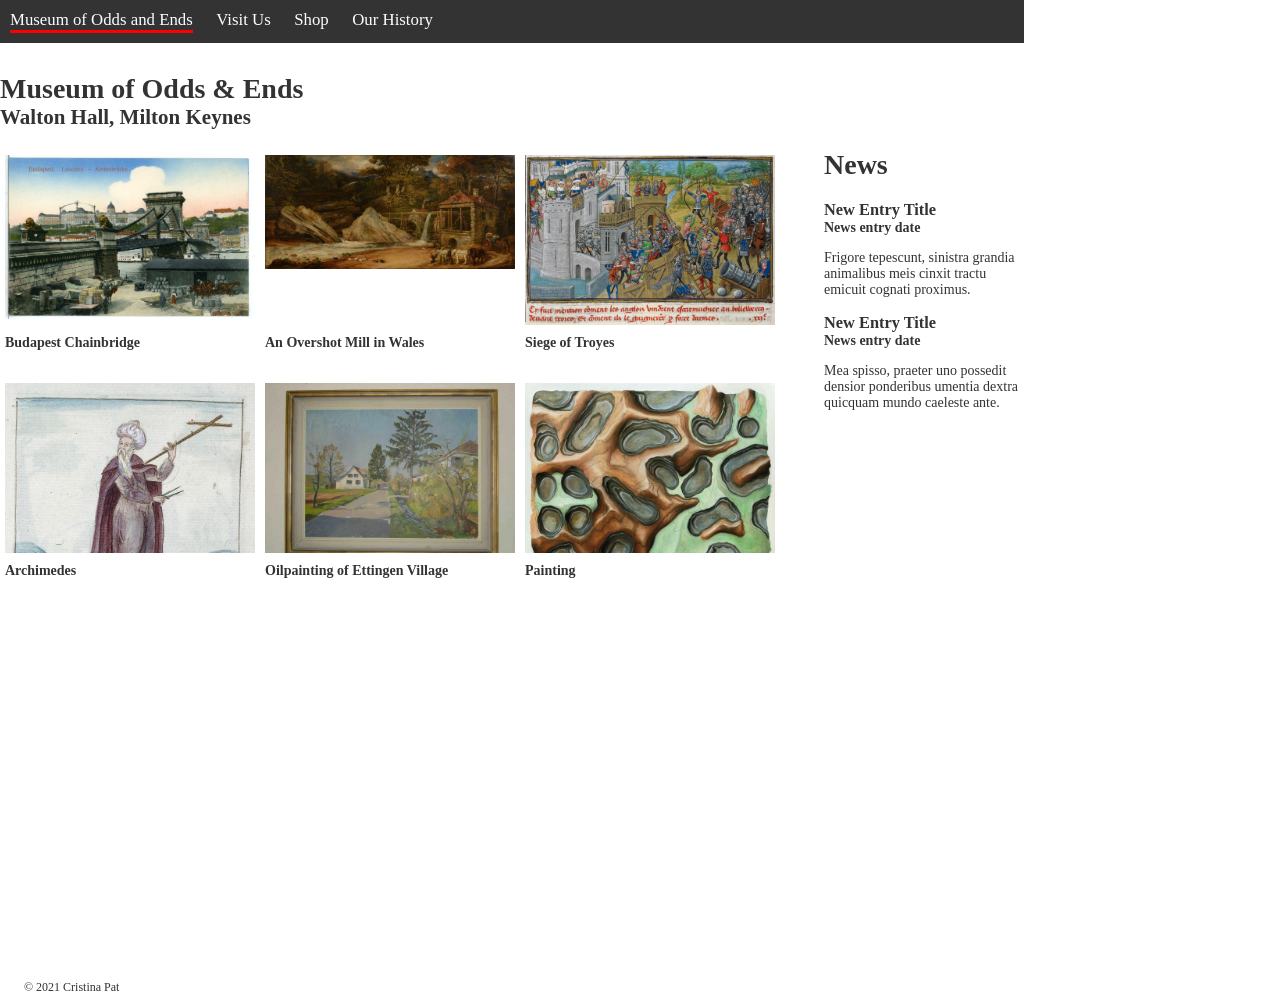
==== index.html @ 018cf1dd "Add news entry date" ====
<!DOCTYPE html>
<html lang="en">

<head>
  <meta charset="utf-8" />
  <title>Walton Hall Museum of Odds &amp; Ends</title>
  <link rel="stylesheet" href="styles.css" />
  <meta name="author" content="cp9884" />
</head>

<body>

  <nav class="navigation">
      <a href="index.html" class="active"> Museum of Odds and Ends</a>
      <a href="placeholder.html">Visit Us</a>
      <a href="placeholder.html"> Shop</a>
      <a href="placeholder.html"> Our History</a>
  </nav>

  <h1 class="heading">Museum of Odds &amp; Ends</h1>
  <h2 class="subheading">Walton Hall, Milton Keynes</h2>


  <div class="news">
    <div>
      <h1>News</h1>
    </div>
    <div class="news-item">
      <h3>New Entry Title</h3>
      <p class="entry-date">News entry date</p>
      <p>
        Frigore tepescunt, sinistra grandia animalibus meis cinxit tractu emicuit cognati proximus.
      </p>
    </div>
    <div class="news-item">
      <h3>New Entry Title</h3>
      <p class="entry-date">News entry date</p>
      <p>
        Mea spisso, praeter uno possedit densior ponderibus umentia dextra quicquam mundo caeleste ante.
      </p>
    </div>
  </div>

  <div class="items">
    <div class="item">
      <div class="item-image">
        <a href="https://www.europeana.eu/en/item/440/item_UBMLSJFMKZCDOGRRMBW2UY5RDAL3V4IP">
          <img src="imgs/1.jpeg" alt="Title: Budapest Chainbridge, date: 1907" />
        </a>
      </div>
      <div class="item-title">
        <a href="https://www.europeana.eu/en/item/440/item_UBMLSJFMKZCDOGRRMBW2UY5RDAL3V4IP">
          Budapest Chainbridge
        </a>
      </div>
    </div>

    <div class="item">
      <div class="item-image">
        <a href="https://www.europeana.eu/en/item/2063624/UK_280_014">
          <img src="imgs/5.jpeg" alt="Title: An Overshot Mill in Wales, creator: James Ward, date: 1847" />
        </a>
      </div>
      <div class="item-title">
        <a href="https://www.europeana.eu/en/item/2063624/UK_280_014">
          An Overshot Mill in Wales
        </a>
      </div>
    </div>

    <div class="item">
      <div class="item-image">
        <a href="https://www.europeana.eu/en/item/9200397/BibliographicResource_3000126314167">
          <img src="imgs/8.jpeg" alt="Title: Siege of Troyey, creator: Jean of Wavrin, date: 1470-1480" />
        </a>
      </div>
      <div class="item-title">
        <a href="https://www.europeana.eu/en/item/9200397/BibliographicResource_3000126314167">
          Siege of Troyes
        </a>
      </div>
    </div>

    <div class="item">
      <div class="item-image">
        <a href="https://www.europeana.eu/en/item/9200397/BibliographicResource_3000126284384">
          <img src="imgs/9.jpeg" alt="Title: Archimedes, creator: Henry Peacham, date: 1605-1615" />
        </a>
      </div>
      <div class="item-title">
        <a href="https://www.europeana.eu/en/item/9200397/BibliographicResource_3000126284384">
          Archimedes
        </a>
      </div>
    </div>

    <div class="item">
      <div class="item-image">
        <a href="https://www.europeana.eu/en/item/2058611/_kimbl_3cd913c5_b586_4dd7_813b_14708e134f5e">
          <img src="imgs/10.jpeg" alt="Title: Oilpainting of Ettingen Village, creator: Alois Kron" />
        </a>
      </div>
      <div class="item-title">
        <a href="https://www.europeana.eu/en/item/2058611/_kimbl_3cd913c5_b586_4dd7_813b_14708e134f5e">
          Oilpainting of Ettingen Village
        </a>
      </div>
    </div>

    <div class="item">
      <div class="item-image">
        <a href="https://www.europeana.eu/en/item/2058611/_kimbl_8a7b633f_8dfa_4bdb_ab43_5c7acb1d06ca">
          <img src="imgs/11.jpeg" alt="Title: Painting, creator: Soja Feldmaier, date: 2007" />
        </a>
      </div>
      <div class="item-title">
        <a href="https://www.europeana.eu/en/item/2058611/_kimbl_8a7b633f_8dfa_4bdb_ab43_5c7acb1d06ca">
          Painting
        </a>
      </div>
    </div>


  </div>
  <footer class="footer">&copy; 2021 Cristina Pat</footer>
</body>

</html>
---- styles.css ----
body {
    margin: 0;
    padding: 0;
    width: 1024px;
    font-family:Times, 'Times New Roman', Georgia, serif;
    font-size: 14px;
    color: #333333;
}

.navigation {
    background-color: #333333;
    margin-bottom: 30px;
}
.navigation a {
    color: #fefefe;
    font-size: 120%;
    margin: 10px;
    display: inline-block;
    text-decoration: none;
}

.navigation a.active, .navigation a:hover, .navigation a:focus {
    border-bottom: 3px solid #ff0000;
}

.heading, .subheading {
    margin-bottom: 0;
    margin-top: 0;
    padding-bottom: 0;
    padding-top: 0;
}

.items {
    margin-top: 20px;
    width: 800px;
    display:flex;
    flex-wrap:wrap;
    flex-direction:row;
}

.item {
    margin: 5px;
    margin-bottom: 27px;
}

.item-image img {
    width: 250px;
}
.item-image {
    height: 170px;
    overflow: hidden;
    margin-bottom: 10px;
}

.item-title a {
    text-decoration: none;
    font-weight: bold;
    color: #333333;
}

.item-title a:hover, .item-title a:focus {
    text-decoration: underline;
}

.main-section {
    width: 800px;
}

.news {
    width: 200px;
    float: right;
    clear: none; 
}
.entry-date {
    margin: 0;
    margin-bottom: 10px;
    font-weight: bold;
}

.news-item h3 {
    margin: 0;
}

.news-item {
    margin: 0px;
    margin-bottom: 15px;
}

.footer {
    position:absolute; left:24px; top:980px;
    font-size: 12px;
    }
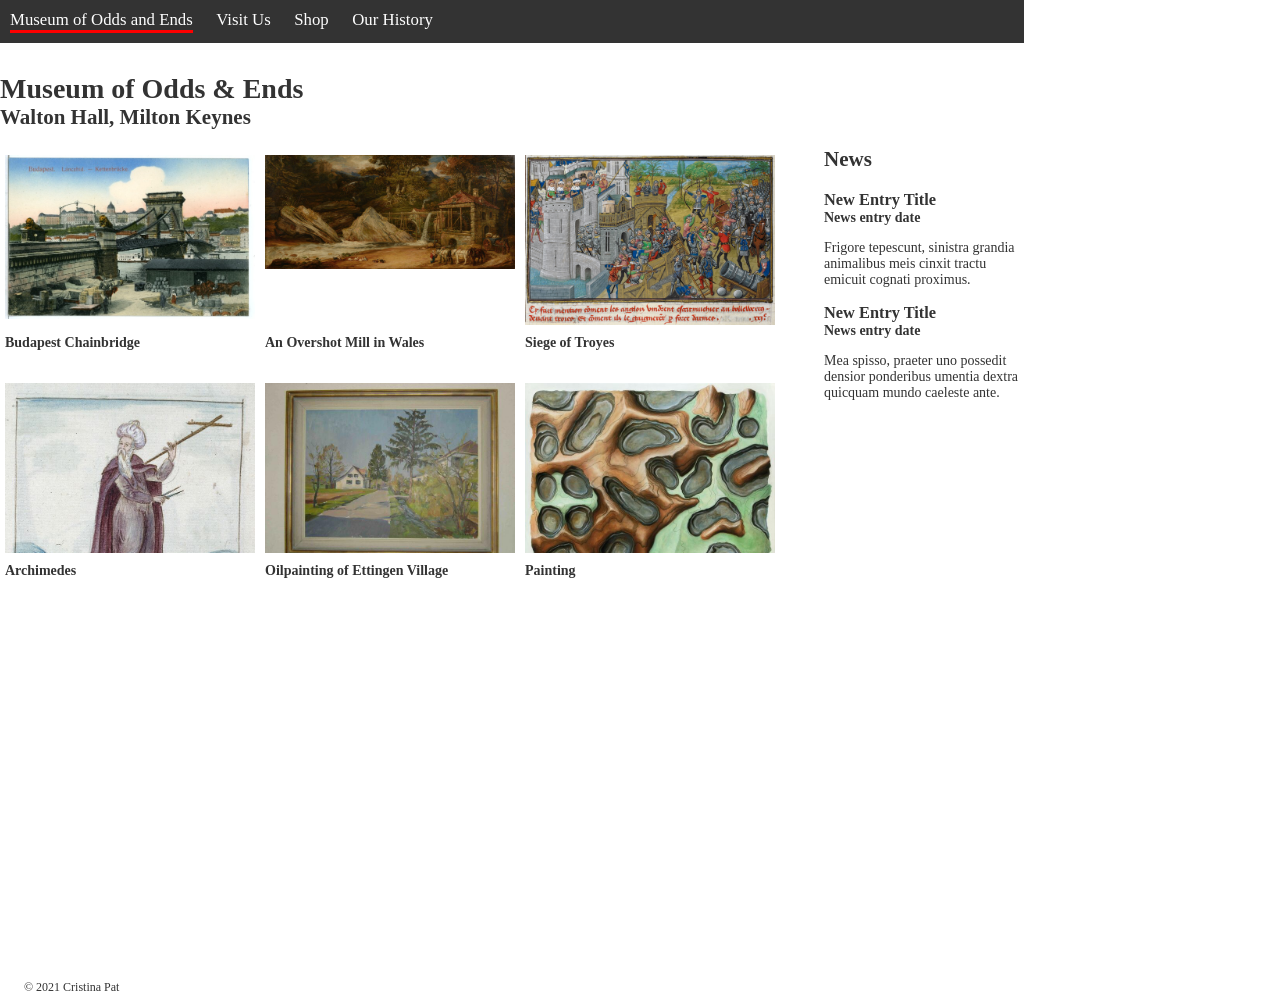
==== commit efe48536: "Add CSS comments" ====
--- a/index.html
+++ b/index.html
@@ -21,7 +21,7 @@
   <h2 class="subheading">Walton Hall, Milton Keynes</h2>
 
 
-  <div class="news">
+  <section class="news">
     <div>
       <h1>News</h1>
     </div>
@@ -39,9 +39,9 @@
         Mea spisso, praeter uno possedit densior ponderibus umentia dextra quicquam mundo caeleste ante.
       </p>
     </div>
-  </div>
+  </section>
 
-  <div class="items">
+  <section class="items">
     <div class="item">
       <div class="item-image">
         <a href="https://www.europeana.eu/en/item/440/item_UBMLSJFMKZCDOGRRMBW2UY5RDAL3V4IP">
@@ -119,9 +119,8 @@
         </a>
       </div>
     </div>
-
-
-  </div>
+  </section>
+  
   <footer class="footer">&copy; 2021 Cristina Pat</footer>
 </body>
 
--- a/styles.css
+++ b/styles.css
@@ -1,3 +1,5 @@
+
+/* Set the general style of the page */
 body {
     margin: 0;
     padding: 0;
@@ -7,22 +9,27 @@
     color: #333333;
 }
 
+/* Set the background colour and margin */
 .navigation {
     background-color: #333333;
     margin-bottom: 30px;
 }
+
+/* Set colour, font size and display of header */
 .navigation a {
     color: #fefefe;
     font-size: 120%;
     margin: 10px;
     display: inline-block;
-    text-decoration: none;
+    text-decoration: none; 
 }
 
+/* Set the bottom border for curent header, hovered link and keyboard focus link*/
 .navigation a.active, .navigation a:hover, .navigation a:focus {
     border-bottom: 3px solid #ff0000;
 }
 
+/* Set no margin and padding between the title and location text */
 .heading, .subheading {
     margin-bottom: 0;
     margin-top: 0;
@@ -30,6 +37,7 @@
     padding-top: 0;
 }
 
+/* Position the items in the page layout */
 .items {
     margin-top: 20px;
     width: 800px;
@@ -38,11 +46,13 @@
     flex-direction:row;
 }
 
+/* Set margins between image and its title */
 .item {
     margin: 5px;
     margin-bottom: 27px;
 }
 
+/* Set the size of images */
 .item-image img {
     width: 250px;
 }
@@ -52,40 +62,49 @@
     margin-bottom: 10px;
 }
 
+/* Set the color and an underline on item links */
 .item-title a {
     text-decoration: none;
     font-weight: bold;
     color: #333333;
 }
 
+/*Set the underline for hovered or key focused item */
 .item-title a:hover, .item-title a:focus {
     text-decoration: underline;
 }
 
+/* Set the main area width */
 .main-section {
     width: 800px;
 }
 
+/* Set the news area and position it */
 .news {
     width: 200px;
     float: right;
     clear: none; 
 }
+
+/* Set the margin and bold text for date text */
 .entry-date {
     margin: 0;
     margin-bottom: 10px;
     font-weight: bold;
 }
 
+/* Set no margin between the news title nad date text */
 .news-item h3 {
     margin: 0;
 }
 
+/* Set a space between the news items*/
 .news-item {
     margin: 0px;
     margin-bottom: 15px;
 }
 
+/* Set the footer position and font-size */
 .footer {
     position:absolute; left:24px; top:980px;
     font-size: 12px;
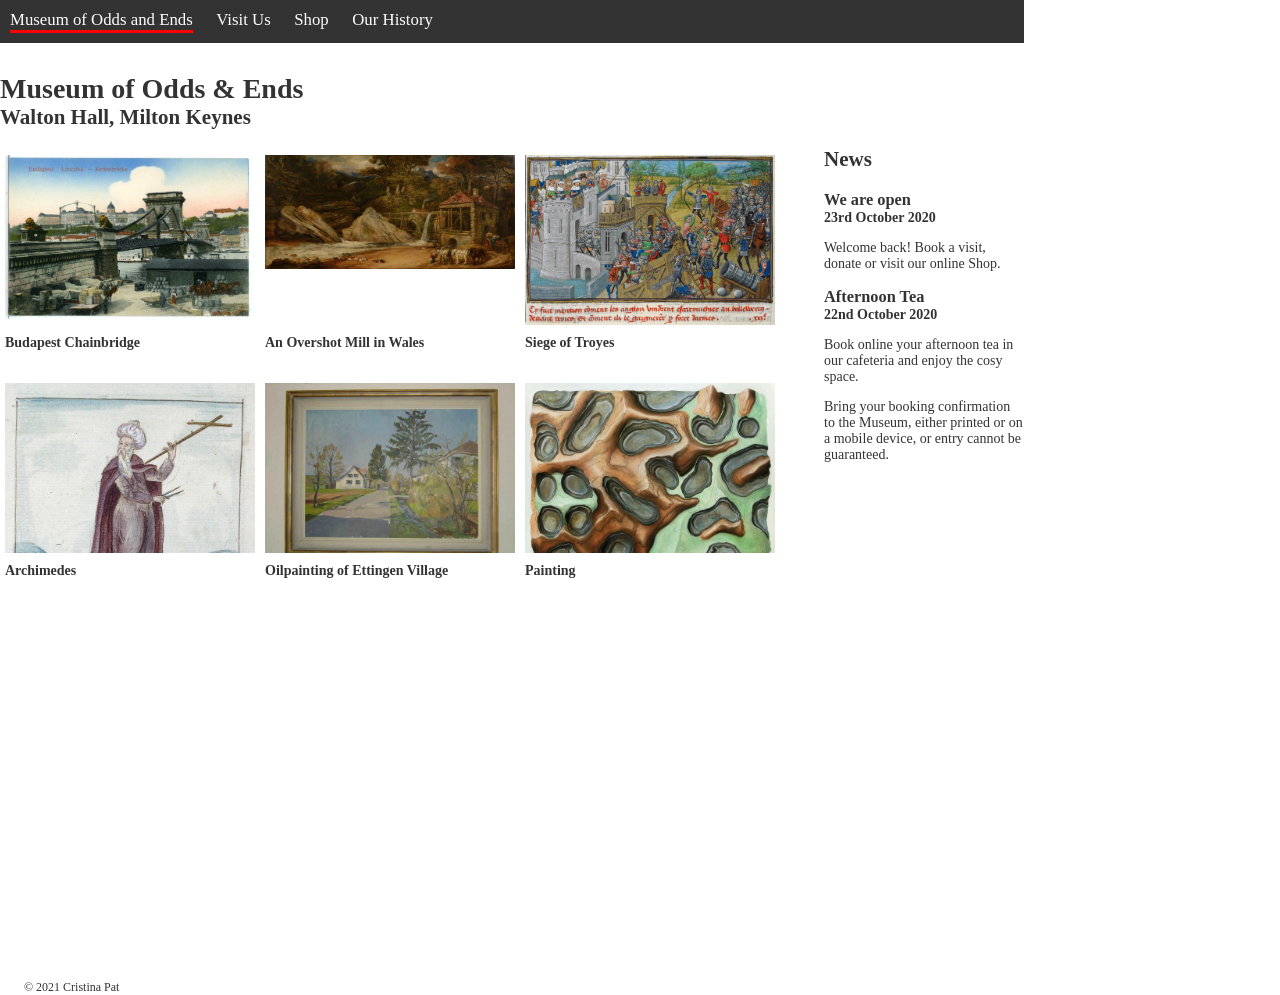
==== commit cca6596a: "Update the sidebar information" ====
--- a/index.html
+++ b/index.html
@@ -4,43 +4,51 @@
 <head>
   <meta charset="utf-8" />
   <title>Walton Hall Museum of Odds &amp; Ends</title>
+  <meta name="keywords" content="Museum of Odds & Ends, Walton Hall, Walton Museum, events, exhibitions, family, tours, walks, half term, Milton Keynes, shop, enews, enewsletter, map, displays, collections, opening times, museum, what's on, discover">
   <link rel="stylesheet" href="styles.css" />
   <meta name="author" content="cp9884" />
 </head>
 
 <body>
-
+ 
+  <!--Create the navigation area-->
   <nav class="navigation">
-      <a href="index.html" class="active"> Museum of Odds and Ends</a>
-      <a href="placeholder.html">Visit Us</a>
-      <a href="placeholder.html"> Shop</a>
-      <a href="placeholder.html"> Our History</a>
+      <a href="index.html" class="active" tabindex="1"> Museum of Odds and Ends</a>
+      <a href="placeholder.html" tabindex="2">Visit Us</a>
+      <a href="placeholder.html" tabindex="3"> Shop</a>
+      <a href="placeholder.html" tabindex="4"> Our History</a>
   </nav>
 
+<!--Create the title and location text-->
   <h1 class="heading">Museum of Odds &amp; Ends</h1>
   <h2 class="subheading">Walton Hall, Milton Keynes</h2>
 
 
+<!--Create the news section-->
   <section class="news">
     <div>
       <h1>News</h1>
     </div>
     <div class="news-item">
-      <h3>New Entry Title</h3>
-      <p class="entry-date">News entry date</p>
+      <h3>We are open</h3>
+      <p class="entry-date">23rd October 2020</p>
       <p>
-        Frigore tepescunt, sinistra grandia animalibus meis cinxit tractu emicuit cognati proximus.
+        Welcome back! Book a visit, donate or visit our online Shop. 
       </p>
     </div>
     <div class="news-item">
-      <h3>New Entry Title</h3>
-      <p class="entry-date">News entry date</p>
+      <h3>Afternoon Tea</h3>
+      <p class="entry-date">22nd October 2020</p>
       <p>
-        Mea spisso, praeter uno possedit densior ponderibus umentia dextra quicquam mundo caeleste ante.
+        Book online your afternoon tea in our cafeteria and enjoy the cosy space. 
+      </p>
+      <p>
+        Bring your booking confirmation to the Museum, either printed or on a mobile device, or entry cannot be guaranteed.
       </p>
     </div>
   </section>
 
+<!--Create the main area with museum items-->
   <section class="items">
     <div class="item">
       <div class="item-image">
@@ -49,7 +57,7 @@
         </a>
       </div>
       <div class="item-title">
-        <a href="https://www.europeana.eu/en/item/440/item_UBMLSJFMKZCDOGRRMBW2UY5RDAL3V4IP">
+        <a href="https://www.europeana.eu/en/item/440/item_UBMLSJFMKZCDOGRRMBW2UY5RDAL3V4IP" tabindex="5">
           Budapest Chainbridge
         </a>
       </div>
@@ -62,7 +70,7 @@
         </a>
       </div>
       <div class="item-title">
-        <a href="https://www.europeana.eu/en/item/2063624/UK_280_014">
+        <a href="https://www.europeana.eu/en/item/2063624/UK_280_014" tabindex="6">
           An Overshot Mill in Wales
         </a>
       </div>
@@ -75,7 +83,7 @@
         </a>
       </div>
       <div class="item-title">
-        <a href="https://www.europeana.eu/en/item/9200397/BibliographicResource_3000126314167">
+        <a href="https://www.europeana.eu/en/item/9200397/BibliographicResource_3000126314167" tabindex="7">
           Siege of Troyes
         </a>
       </div>
@@ -88,7 +96,7 @@
         </a>
       </div>
       <div class="item-title">
-        <a href="https://www.europeana.eu/en/item/9200397/BibliographicResource_3000126284384">
+        <a href="https://www.europeana.eu/en/item/9200397/BibliographicResource_3000126284384" tabindex="8">
           Archimedes
         </a>
       </div>
@@ -101,7 +109,7 @@
         </a>
       </div>
       <div class="item-title">
-        <a href="https://www.europeana.eu/en/item/2058611/_kimbl_3cd913c5_b586_4dd7_813b_14708e134f5e">
+        <a href="https://www.europeana.eu/en/item/2058611/_kimbl_3cd913c5_b586_4dd7_813b_14708e134f5e" tabindex="9">
           Oilpainting of Ettingen Village
         </a>
       </div>
@@ -114,13 +122,14 @@
         </a>
       </div>
       <div class="item-title">
-        <a href="https://www.europeana.eu/en/item/2058611/_kimbl_8a7b633f_8dfa_4bdb_ab43_5c7acb1d06ca">
+        <a href="https://www.europeana.eu/en/item/2058611/_kimbl_8a7b633f_8dfa_4bdb_ab43_5c7acb1d06ca"  tabindex="10">
           Painting
         </a>
       </div>
     </div>
   </section>
-  
+
+<!--Create footer-->
   <footer class="footer">&copy; 2021 Cristina Pat</footer>
 </body>
 
--- a/styles.css
+++ b/styles.css
@@ -9,13 +9,13 @@
     color: #333333;
 }
 
-/* Set the background colour and margin */
+/* Set the navigation background colour and margin */
 .navigation {
     background-color: #333333;
     margin-bottom: 30px;
 }
 
-/* Set colour, font size and display of header */
+/* Set navigation colour, font size and display */
 .navigation a {
     color: #fefefe;
     font-size: 120%;
@@ -24,12 +24,12 @@
     text-decoration: none; 
 }
 
-/* Set the bottom border for curent header, hovered link and keyboard focus link*/
+/* Set the bottom border for curent header link, hovered link and keyboard focus link*/
 .navigation a.active, .navigation a:hover, .navigation a:focus {
     border-bottom: 3px solid #ff0000;
 }
 
-/* Set no margin and padding between the title and location text */
+/* Remove space between the title and location text */
 .heading, .subheading {
     margin-bottom: 0;
     margin-top: 0;
@@ -37,7 +37,7 @@
     padding-top: 0;
 }
 
-/* Position the items in the page layout */
+/* Position the items in the main area layout */
 .items {
     margin-top: 20px;
     width: 800px;
@@ -46,7 +46,7 @@
     flex-direction:row;
 }
 
-/* Set margins between image and its title */
+/* Set margins between a image and its title */
 .item {
     margin: 5px;
     margin-bottom: 27px;
@@ -62,14 +62,14 @@
     margin-bottom: 10px;
 }
 
-/* Set the color and an underline on item links */
+/* Set the colour and remove the underline on item links */
 .item-title a {
     text-decoration: none;
     font-weight: bold;
     color: #333333;
 }
 
-/*Set the underline for hovered or key focused item */
+/* Set the underline for hovered or key focused item */
 .item-title a:hover, .item-title a:focus {
     text-decoration: underline;
 }
@@ -93,7 +93,7 @@
     font-weight: bold;
 }
 
-/* Set no margin between the news title nad date text */
+/* Remove space between the news title and date text */
 .news-item h3 {
     margin: 0;
 }
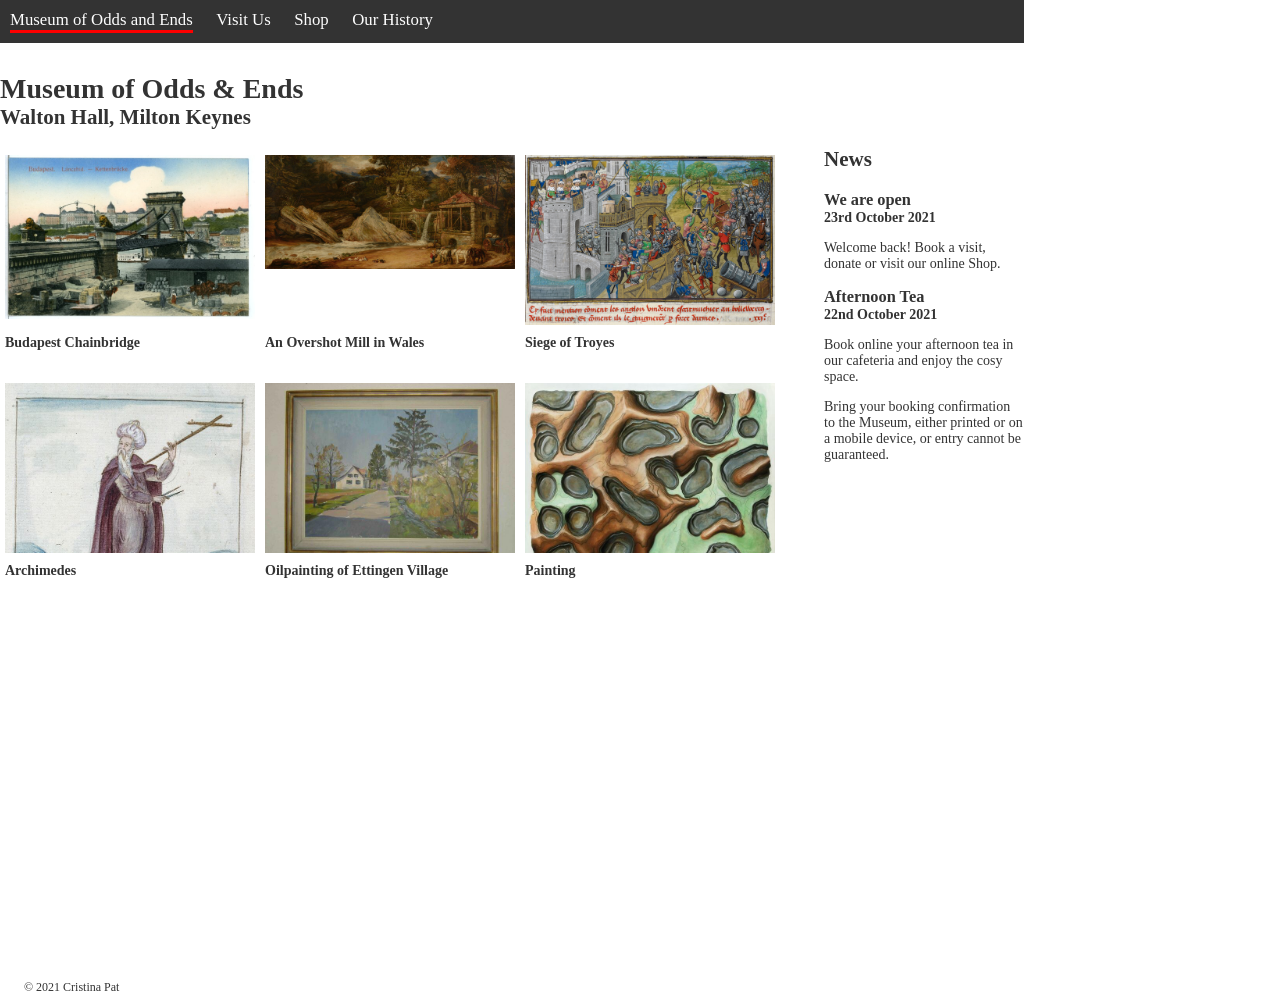
==== commit 051e3b8f: "Updated the news section" ====
--- a/index.html
+++ b/index.html
@@ -31,14 +31,14 @@
     </div>
     <div class="news-item">
       <h3>We are open</h3>
-      <p class="entry-date">23rd October 2020</p>
+      <p class="entry-date">23rd October 2021</p>
       <p>
         Welcome back! Book a visit, donate or visit our online Shop. 
       </p>
     </div>
     <div class="news-item">
       <h3>Afternoon Tea</h3>
-      <p class="entry-date">22nd October 2020</p>
+      <p class="entry-date">22nd October 2021</p>
       <p>
         Book online your afternoon tea in our cafeteria and enjoy the cosy space. 
       </p>
